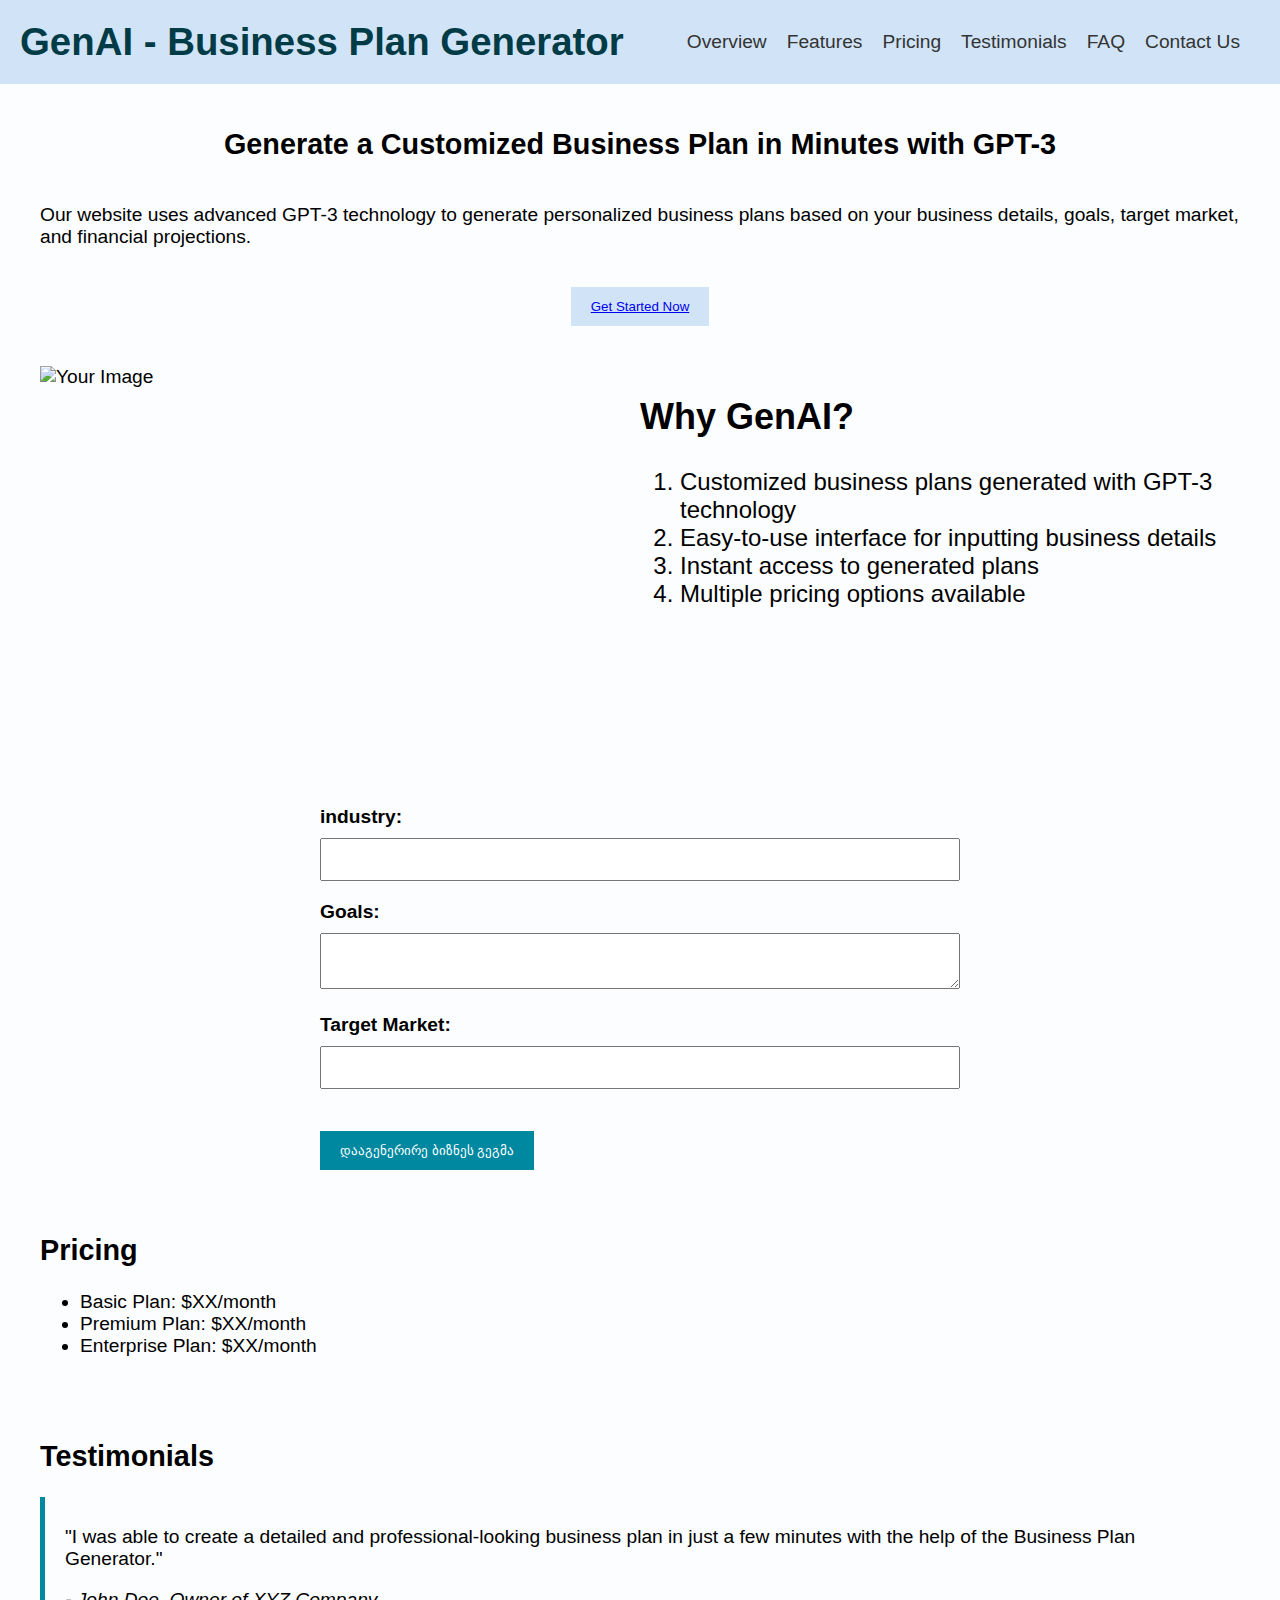
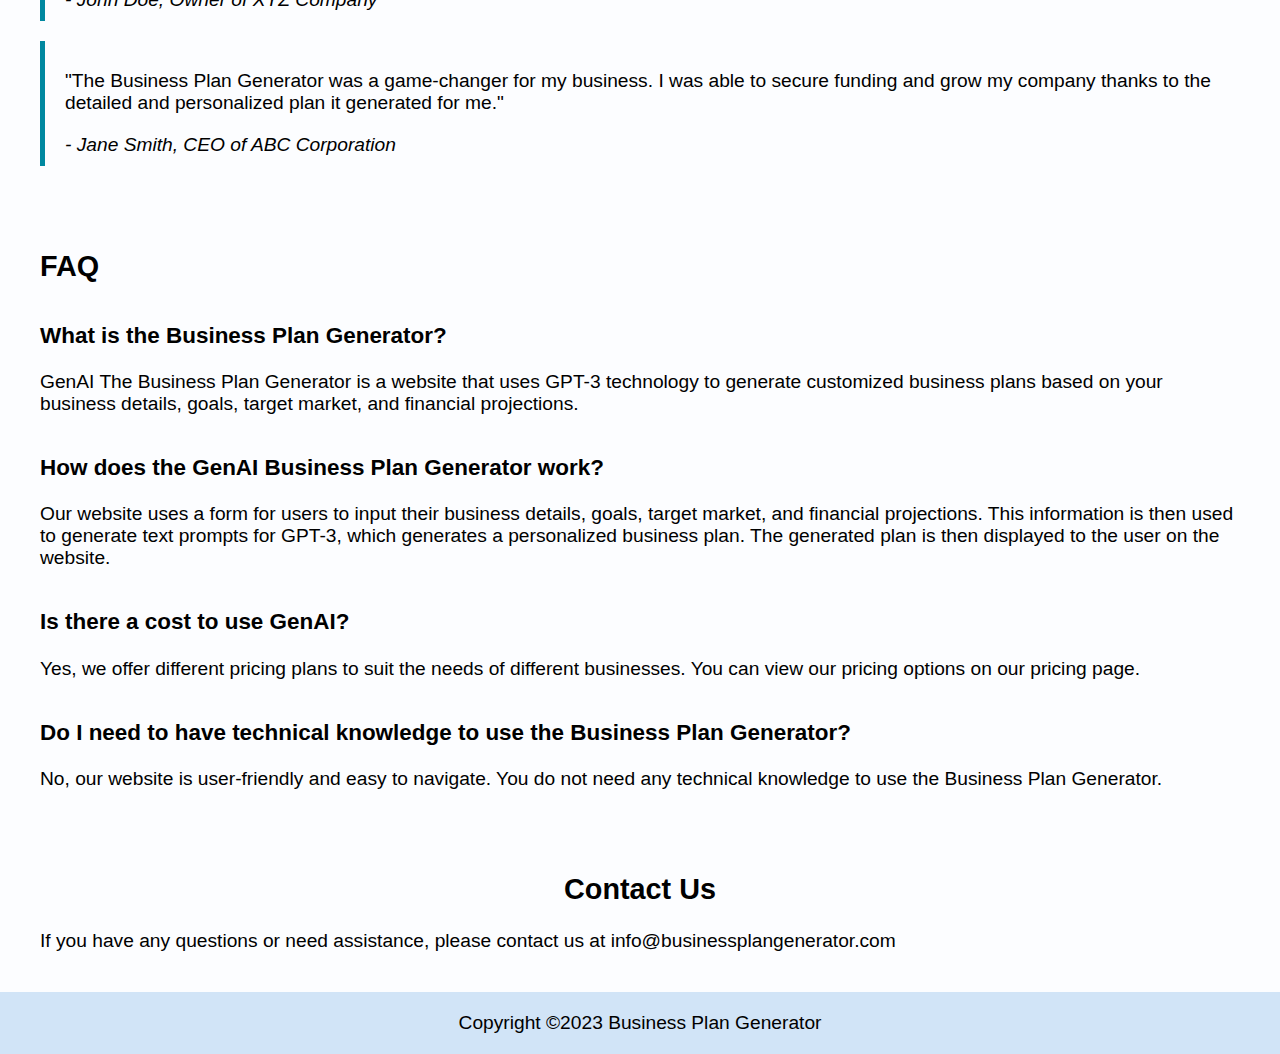
==== index.html @ 0a09f993 "Create index.html" ====
<!DOCTYPE html>
<html>
  <html lang="en">
    <head>
      <meta charset="UTF-8" />
      <meta http-equiv="X-UA-Compatible" content="IE=edge" />
      <meta name="viewport" content="width=device-width, initial-scale=1.0" />
      <title>Business Plan Generator</title>
      <link rel="stylesheet" href="css/styles.css" />
    </head>
    <body>
      <header>
        <h1>GenAI - Business Plan Generator</h1>
        <nav>
          <a href="#overview">Overview</a>
          <a href="#features">Features</a>
          <a href="#pricing">Pricing</a>
          <a href="#testimonials">Testimonials</a>
          <a href="#faq">FAQ</a>
          <a href="#contact">Contact Us</a>
        </nav>
      </header>
      <section id="overview">
        <h2>Generate a Customized Business Plan in Minutes with GPT-3</h2>
        <p>
        Our website uses advanced GPT-3 technology to
        generate personalized business plans based 
        on your business details, goals, target market, and financial projections.   
        </p>
        <button><a href="#form"> Get Started Now </a></button>
      </section>


      <section id="features">
        <div class="grid-container">
          <img class="grid-item" src="https://cdn.pixabay.com/photo/2019/06/13/09/41/business-4271251_960_720.png" alt="Your Image" >
          <div class="grid-item text-content">
                <h2>Why GenAI?</h2>
                        <ol>
                          <li>
                            Customized business plans generated with GPT-3 technology
                          </li>
                          <li>
                            Easy-to-use interface for inputting business details
                          </li>
                          <li>Instant access to generated plans</li>
                          <li>Multiple pricing options available</li>
                        </ol>
          </div>
        </div>
        
       
      </section>
      <!-- <section id="features">
        <h2>რატომ GenAI?</h2>
        <ol>
          <li>
            თქვენზე მორგებული ბიზნეს გეგმები, გენერირებული GPT-3 ტექნოლოგიით
          </li>
          <li>
            მარტივად გამოსაყენებელი ინტერფეისი ბიზნესის დეტალების შესაყვანად
          </li>
          <li>მყისიერი წვდომა გენერირებულ გეგმებზე</li>
          <li>ხელმისაწვდომი ფასების მრავალი ვარიანტი</li>
        </ol>
      </section> -->
     

      <form id="form">
        <label for="industry">industry:</label>
        <input type="text" id="industry" name="industry" /><br />
        <label for="goals">Goals:</label>
        <textarea id="goals" name="goals"></textarea><br />
        <label for="target-market">Target Market:</label>
        <input type="text" id="target-market" name="target-market" /><br />
        <br />
        <input type="submit" id="submit" value="დააგენერირე ბიზნეს გეგმა" />
       
        </form>

   <div id="res" class="res"></div>

   <section id="pricing">
   
        <h2>Pricing</h2>
        <ul>
          <li>Basic Plan: $XX/month</li>
          <li>Premium Plan: $XX/month</li>
          <li>Enterprise Plan: $XX/month</li>
        </ul>
      </section>
      <section id="testimonials">
        <h2>Testimonials</h2>
        <blockquote>
          <p>
            "I was able to create a detailed and professional-looking business plan in just
            a few minutes with the help of the Business Plan Generator."
          </p>
          <cite>- John Doe, Owner of XYZ Company</cite>
        </blockquote>
        <blockquote>
          <p>
            "The Business Plan Generator was a game-changer for my 
            business. I was able to secure funding and grow my company thanks
            to the detailed and personalized plan it generated for me."
          </p>
          <cite>- Jane Smith, CEO of ABC Corporation</cite>
        </blockquote>
      </section>
      <section id="faq">
        <h2>FAQ</h2>
        <h3>What is the Business Plan Generator?</h3>
        <p>
          GenAI The Business Plan Generator is a website that uses 
          GPT-3 technology to generate customized business plans based on your business 
          details, goals, target market, and financial projections.
        </p>
        <h3>How does the GenAI Business Plan Generator work?</h3>
        <p>
          Our website uses a form for users to input their business 
          details, goals, target market, and financial projections. This information is 
          then used to generate text prompts for GPT-3, which generates a personalized business plan. The 
          generated plan is then displayed to the user on the website.
        </p>
        <h3>Is there a cost to use GenAI?</h3>
        <p>
          Yes, we offer different pricing plans to suit the 
          needs of different businesses. 
          You can view our pricing options on our pricing page.
        </p>
        <h3>
          Do I need to have technical knowledge to use the Business Plan Generator?
        </h3>
        <p>
          No, our website is user-friendly and easy to navigate. 
          You do not need any
          technical knowledge to use the Business Plan Generator.
        </p>
      </section>
      <section id="contact">
        <h2>Contact Us</h2>
        <p>
          If you have any questions or need assistance, 
          please contact us at info@businessplangenerator.com   
        </p>
      </section>
      <footer>
        <p>Copyright ©2023 Business Plan Generator</p>
      </footer>
      <script src="script/index.js"></script>
    </body>
  </html>
</html>
---- css/styles.css ----
body {
  font-family: Arial, sans-serif;
  margin: 0;
  padding: 0;
}

/*--ai es washale loading sscreen roaaaa--*/ 

/*---.loading-screen {
  display: none; 
  position: fixed;
  top: 50%;
  left: 50%;
  transform: translate(-50%, -50%);
}
---*/



body {
  background-color: rgb(252, 253, 255);
  font-size: larger;
}


.grid-container {
  display: grid;
  grid-template-columns: 1fr 1fr; /* two equal columns */
}

.grid-item {
  /* common styles for both image and text */
  height: 400px;
  
}

.text-content {
  /* styles specific to the text content */
  font-size: x-large;
}

header {
  background-color: #d1e4f7;
  display: flex;
  justify-content: space-between;
  align-items: center;
  padding: 20px;
}

header h1 {
  margin: 0;
  font-weight: bolder;
  color: #013b46;
}

nav {
  display: flex;
}

nav a {
  margin-right: 20px;
  text-decoration: none;
  color: #333;
}

section {
  max-width: 1200px;
  margin: 0 auto;
  padding: 20px;
}

section#overview {
  display: flex;
  flex-direction: column;
  align-items: center;
}

section#overview h2 {
  text-align: center;
}

section#overview button {
  background-color: #d1e4f7;
  color: white;
  padding: 12px 20px;
  border: none;
  cursor: pointer;
  margin-top: 20px;
}

section#features ul {
  list-style: none;
}

section#testimonials blockquote {
  border-left: 5px solid #0088a0;
  padding: 10px 20px;
  margin: 20px 0;
}
section#faq h3 {
  margin-top: 40px;
}

section#contact h2 {
  text-align: center;
}

footer {
  background-color: #d1e4f7;
  text-align: center;
  padding: 20px;
}

footer p {
  margin: 0;
}

form {
  width: 50%;
  margin: 0 auto;
  padding: 20px;
}

label {
  display: block;
  margin-bottom: 10px;
  font-weight: bold;
}

input[type="text"],
textarea {
  width: 100%;
  padding: 12px 20px;
  margin-bottom: 20px;
  box-sizing: border-box;
}

input[type="submit"] {
  background-color: #0088a0;
  color: white;
  padding: 12px 20px;
  border: none;
  cursor: pointer;
}

.res {
  background-color: #d1e4f7;
}
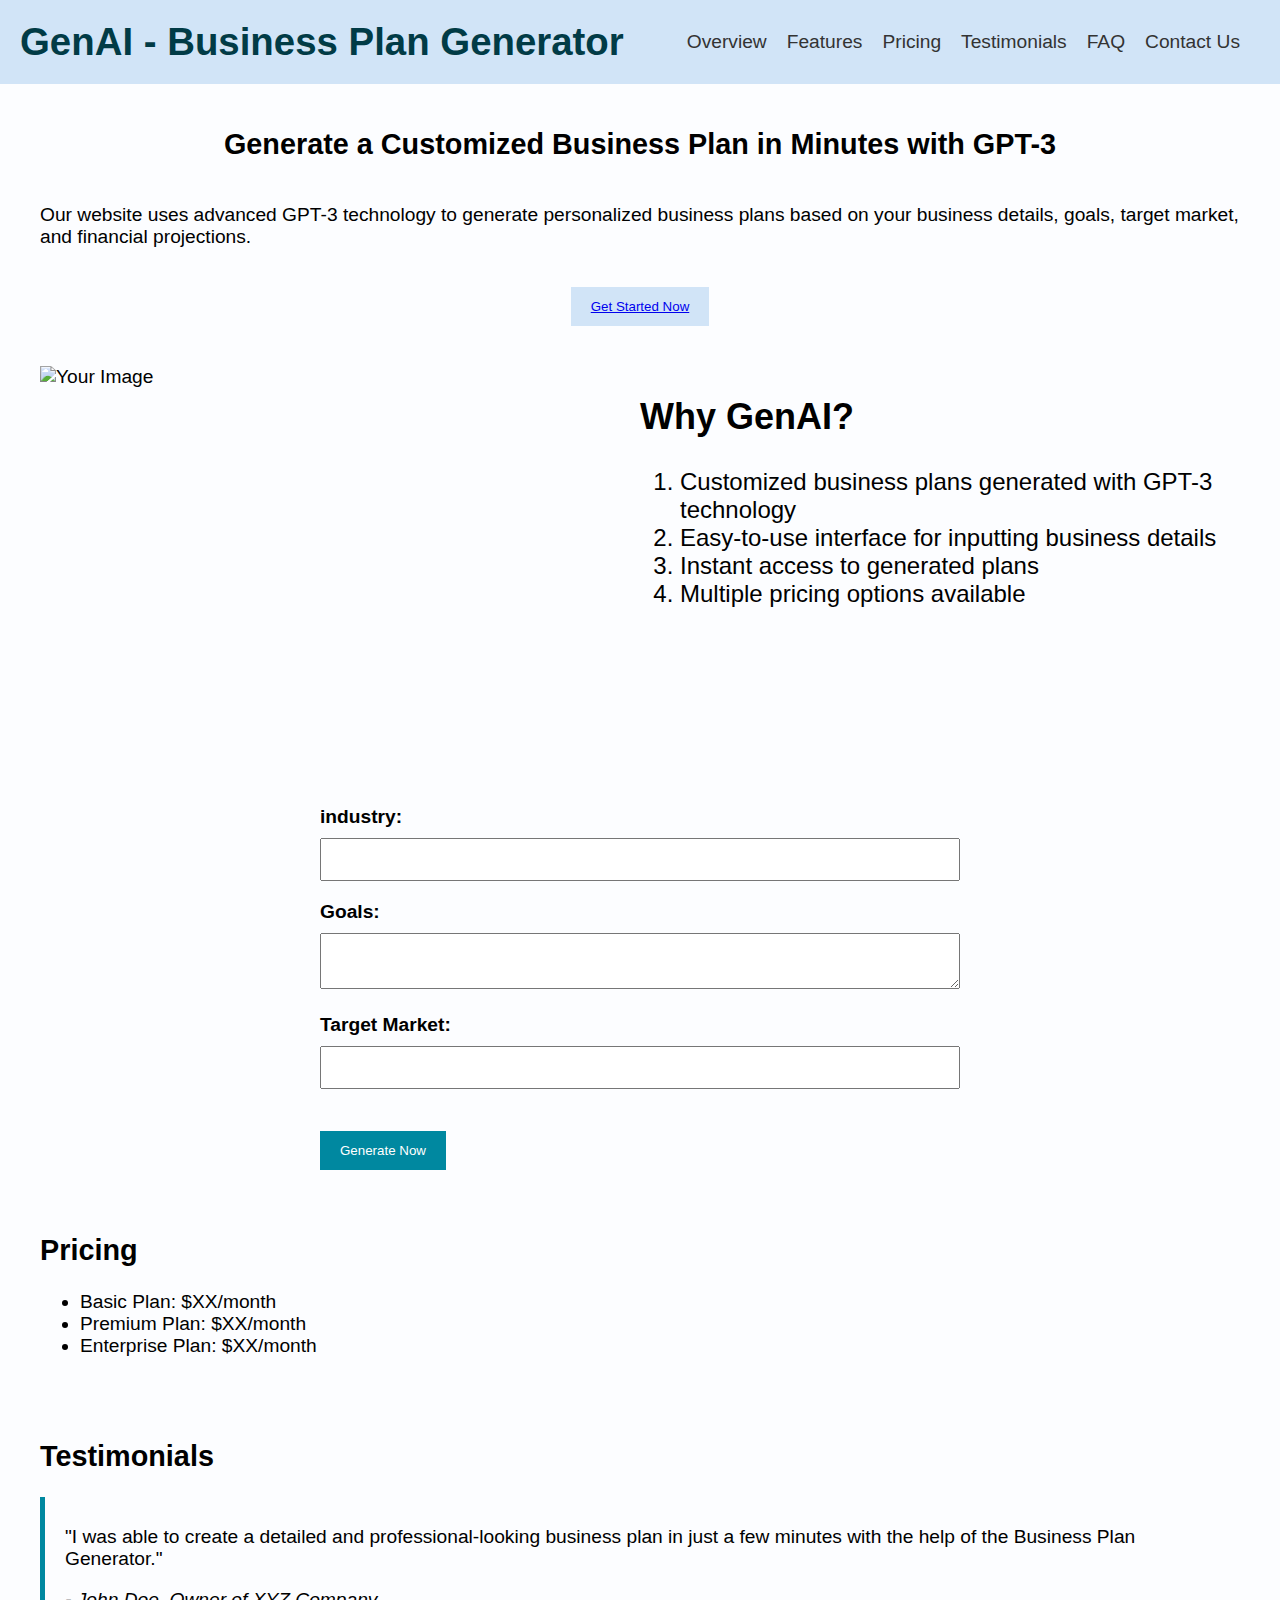
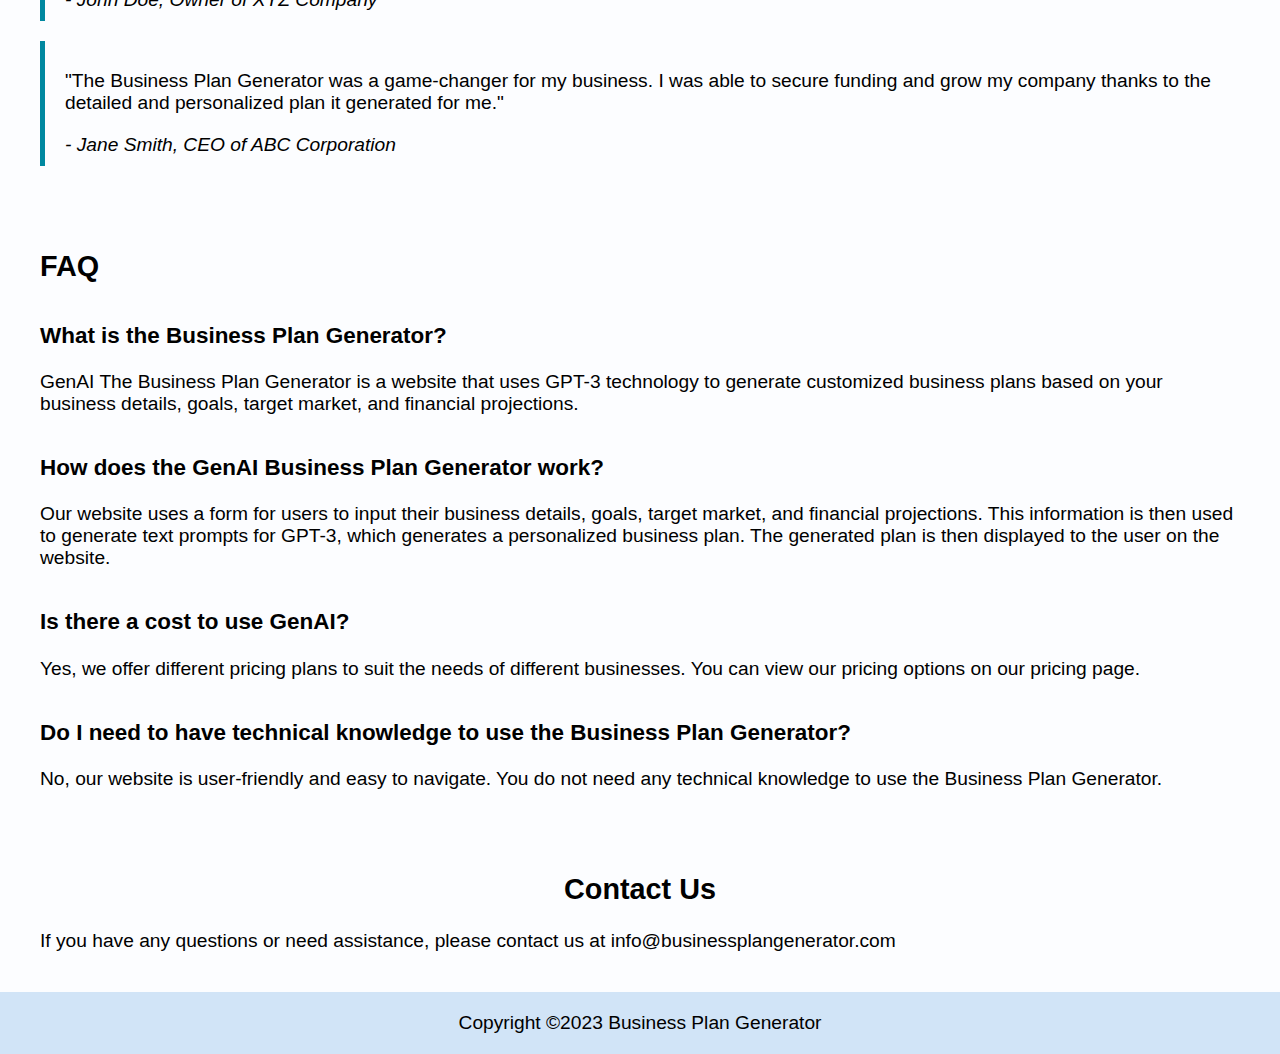
==== commit 7d4cf722: "Update index.html" ====
--- a/index.html
+++ b/index.html
@@ -74,7 +74,7 @@
         <label for="target-market">Target Market:</label>
         <input type="text" id="target-market" name="target-market" /><br />
         <br />
-        <input type="submit" id="submit" value="დააგენერირე ბიზნეს გეგმა" />
+        <input type="submit" id="submit" value="Generate Now" />
        
         </form>
 
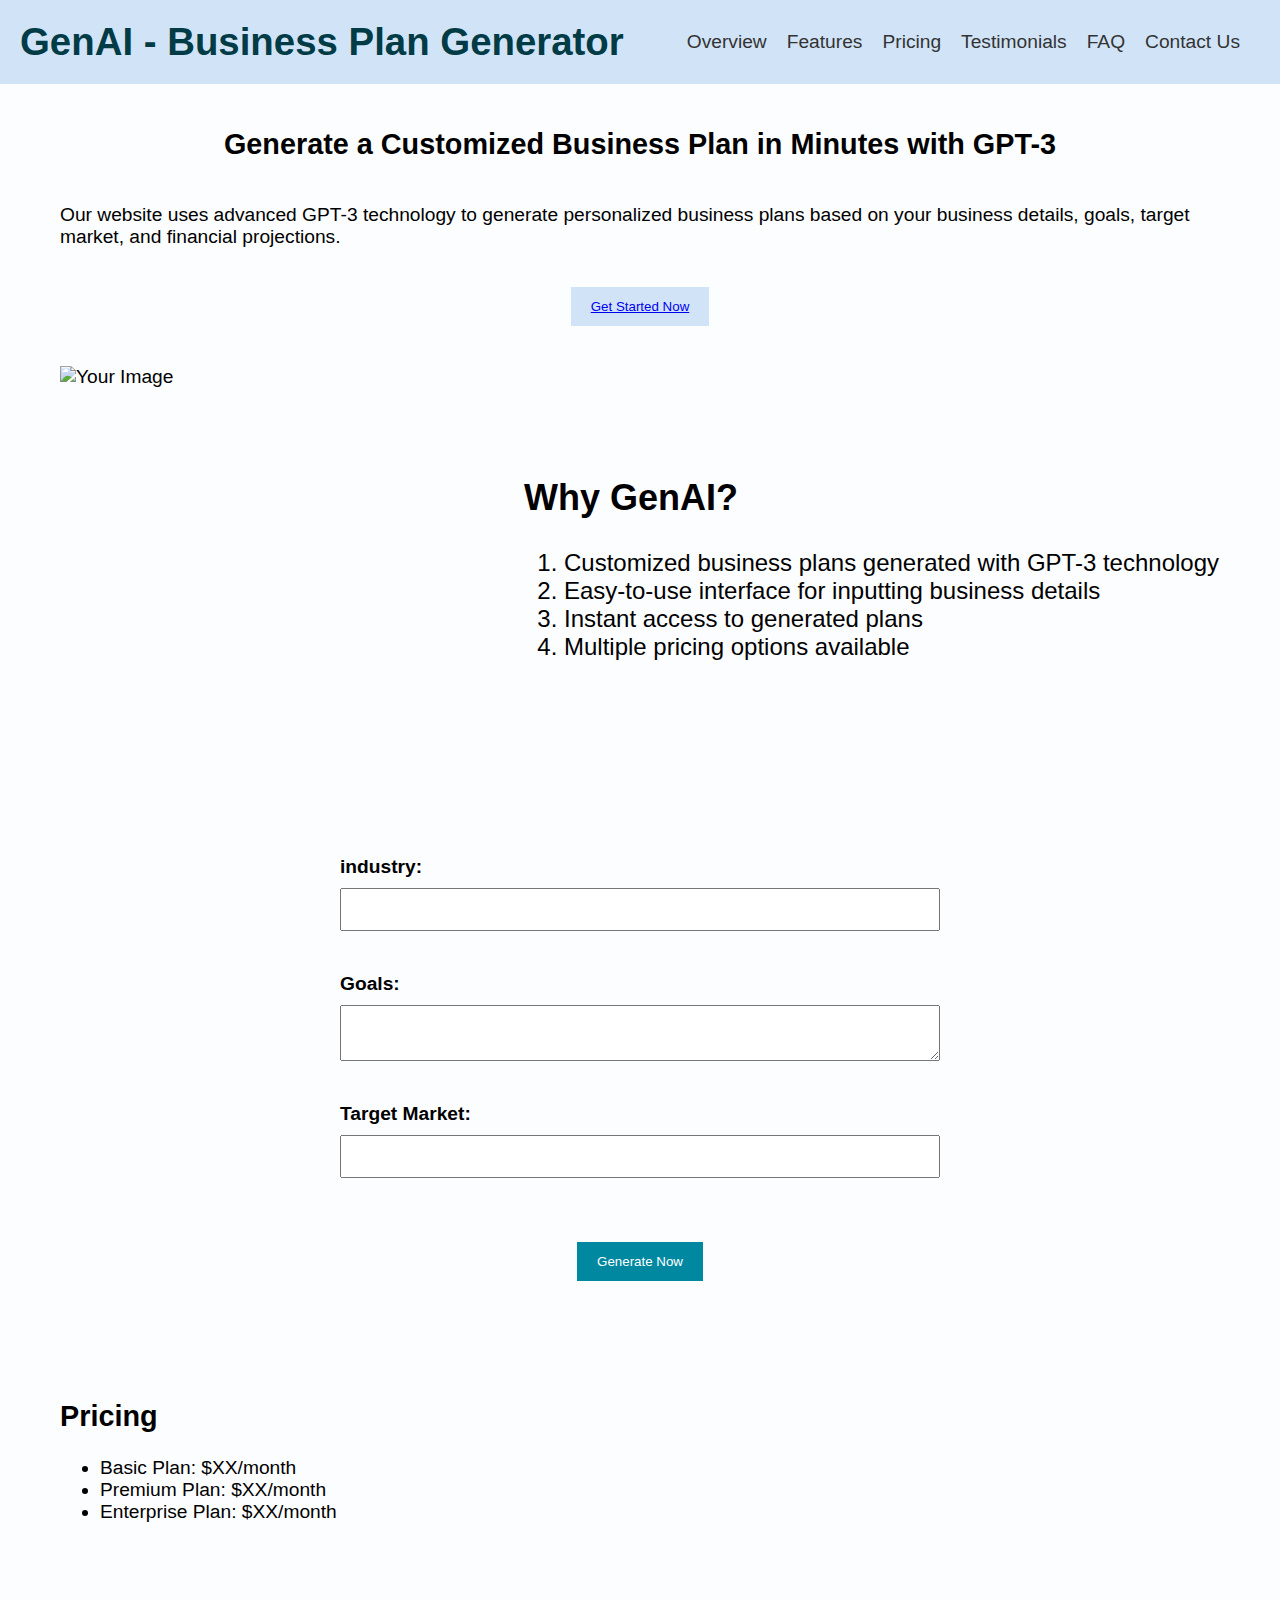
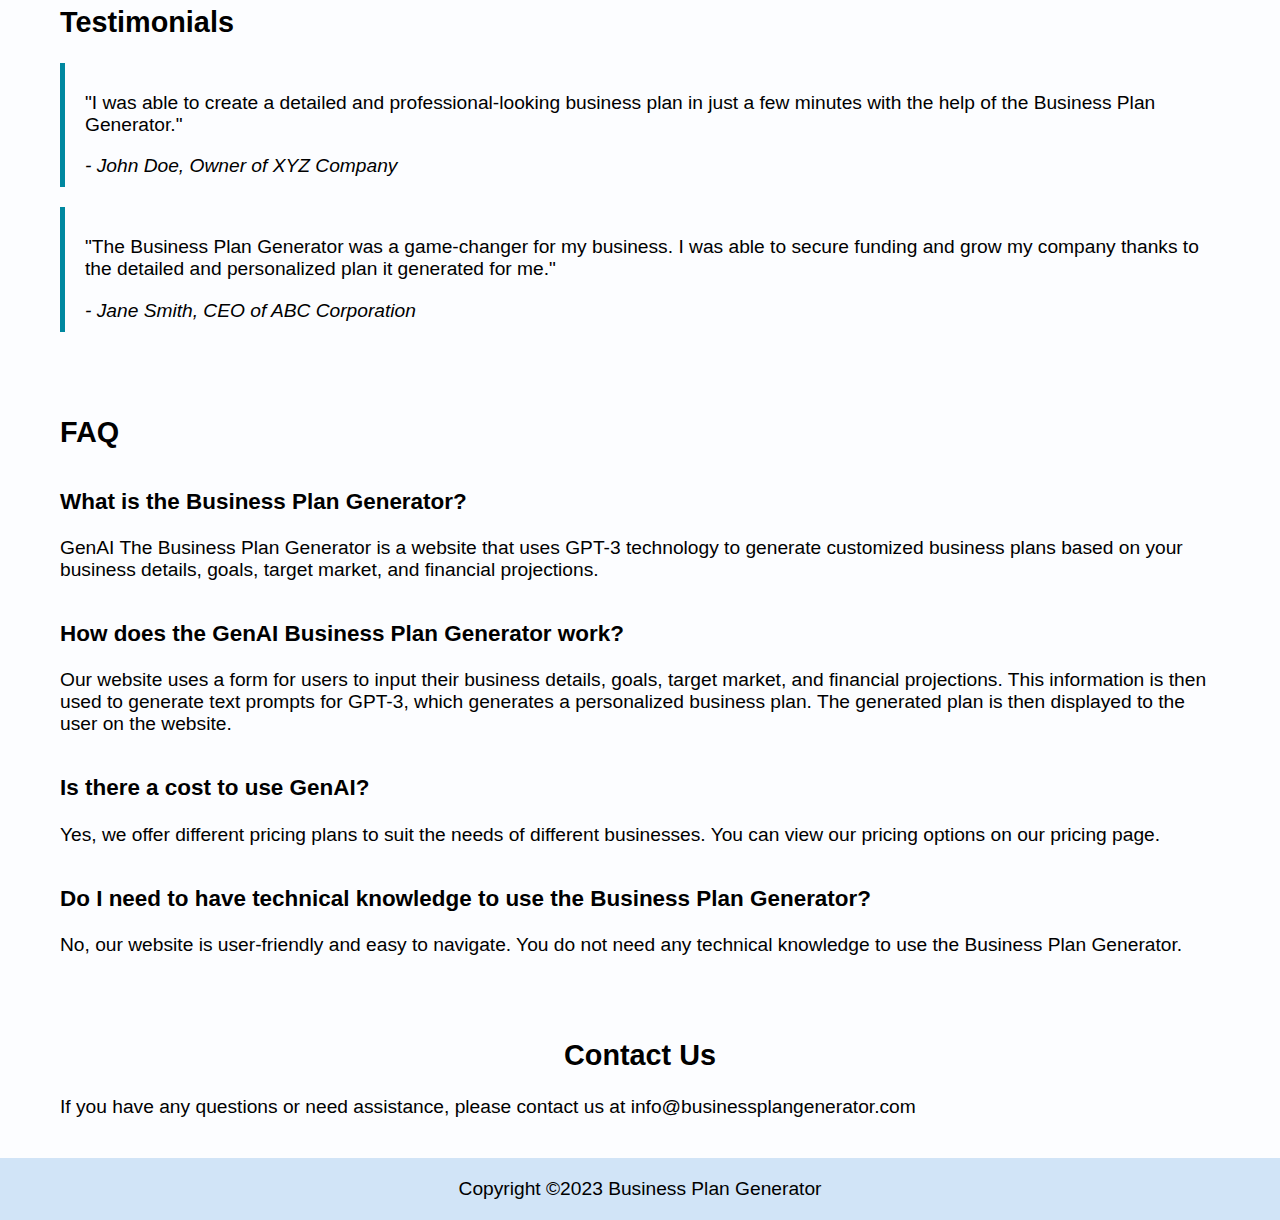
==== commit 65c5f44a: "feat: added loadidng scree" ====
--- a/index.html
+++ b/index.html
@@ -23,33 +23,30 @@
       <section id="overview">
         <h2>Generate a Customized Business Plan in Minutes with GPT-3</h2>
         <p>
-        Our website uses advanced GPT-3 technology to
-        generate personalized business plans based 
-        on your business details, goals, target market, and financial projections.   
+          Our website uses advanced GPT-3 technology to generate personalized
+          business plans based on your business details, goals, target market,
+          and financial projections.
         </p>
         <button><a href="#form"> Get Started Now </a></button>
       </section>
 
-
       <section id="features">
         <div class="grid-container">
-          <img class="grid-item" src="https://cdn.pixabay.com/photo/2019/06/13/09/41/business-4271251_960_720.png" alt="Your Image" >
-          <div class="grid-item text-content">
-                <h2>Why GenAI?</h2>
-                        <ol>
-                          <li>
-                            Customized business plans generated with GPT-3 technology
-                          </li>
-                          <li>
-                            Easy-to-use interface for inputting business details
-                          </li>
-                          <li>Instant access to generated plans</li>
-                          <li>Multiple pricing options available</li>
-                        </ol>
+          <img
+            class="grid-item"
+            src="https://cdn.pixabay.com/photo/2019/06/13/09/41/business-4271251_960_720.png"
+            alt="Your Image"
+          />
+          <div class="text-content">
+            <h2>Why GenAI?</h2>
+            <ol>
+              <li>Customized business plans generated with GPT-3 technology</li>
+              <li>Easy-to-use interface for inputting business details</li>
+              <li>Instant access to generated plans</li>
+              <li>Multiple pricing options available</li>
+            </ol>
           </div>
         </div>
-        
-       
       </section>
       <!-- <section id="features">
         <h2>რატომ GenAI?</h2>
@@ -64,24 +61,27 @@
           <li>ხელმისაწვდომი ფასების მრავალი ვარიანტი</li>
         </ol>
       </section> -->
-     
 
       <form id="form">
         <label for="industry">industry:</label>
-        <input type="text" id="industry" name="industry" /><br />
+        <input required type="text" id="industry" name="industry" /><br />
         <label for="goals">Goals:</label>
-        <textarea id="goals" name="goals"></textarea><br />
+        <textarea required id="goals" name="goals"></textarea><br />
         <label for="target-market">Target Market:</label>
-        <input type="text" id="target-market" name="target-market" /><br />
+        <input
+          required
+          type="text"
+          id="target-market"
+          name="target-market"
+        /><br />
         <br />
         <input type="submit" id="submit" value="Generate Now" />
-       
-        </form>
+      </form>
 
-   <div id="res" class="res"></div>
+      <div id="pac-man" class="pac-man"></div>
+      <div id="res" class="res"></div>
 
-   <section id="pricing">
-   
+      <section id="pricing">
         <h2>Pricing</h2>
         <ul>
           <li>Basic Plan: $XX/month</li>
@@ -93,16 +93,17 @@
         <h2>Testimonials</h2>
         <blockquote>
           <p>
-            "I was able to create a detailed and professional-looking business plan in just
-            a few minutes with the help of the Business Plan Generator."
+            "I was able to create a detailed and professional-looking business
+            plan in just a few minutes with the help of the Business Plan
+            Generator."
           </p>
           <cite>- John Doe, Owner of XYZ Company</cite>
         </blockquote>
         <blockquote>
           <p>
-            "The Business Plan Generator was a game-changer for my 
-            business. I was able to secure funding and grow my company thanks
-            to the detailed and personalized plan it generated for me."
+            "The Business Plan Generator was a game-changer for my business. I
+            was able to secure funding and grow my company thanks to the
+            detailed and personalized plan it generated for me."
           </p>
           <cite>- Jane Smith, CEO of ABC Corporation</cite>
         </blockquote>
@@ -111,37 +112,37 @@
         <h2>FAQ</h2>
         <h3>What is the Business Plan Generator?</h3>
         <p>
-          GenAI The Business Plan Generator is a website that uses 
-          GPT-3 technology to generate customized business plans based on your business 
-          details, goals, target market, and financial projections.
+          GenAI The Business Plan Generator is a website that uses GPT-3
+          technology to generate customized business plans based on your
+          business details, goals, target market, and financial projections.
         </p>
         <h3>How does the GenAI Business Plan Generator work?</h3>
         <p>
-          Our website uses a form for users to input their business 
-          details, goals, target market, and financial projections. This information is 
-          then used to generate text prompts for GPT-3, which generates a personalized business plan. The 
-          generated plan is then displayed to the user on the website.
+          Our website uses a form for users to input their business details,
+          goals, target market, and financial projections. This information is
+          then used to generate text prompts for GPT-3, which generates a
+          personalized business plan. The generated plan is then displayed to
+          the user on the website.
         </p>
         <h3>Is there a cost to use GenAI?</h3>
         <p>
-          Yes, we offer different pricing plans to suit the 
-          needs of different businesses. 
-          You can view our pricing options on our pricing page.
+          Yes, we offer different pricing plans to suit the needs of different
+          businesses. You can view our pricing options on our pricing page.
         </p>
         <h3>
-          Do I need to have technical knowledge to use the Business Plan Generator?
+          Do I need to have technical knowledge to use the Business Plan
+          Generator?
         </h3>
         <p>
-          No, our website is user-friendly and easy to navigate. 
-          You do not need any
-          technical knowledge to use the Business Plan Generator.
+          No, our website is user-friendly and easy to navigate. You do not need
+          any technical knowledge to use the Business Plan Generator.
         </p>
       </section>
       <section id="contact">
         <h2>Contact Us</h2>
         <p>
-          If you have any questions or need assistance, 
-          please contact us at info@businessplangenerator.com   
+          If you have any questions or need assistance, please contact us at
+          info@businessplangenerator.com
         </p>
       </section>
       <footer>
--- a/css/styles.css
+++ b/css/styles.css
@@ -4,7 +4,11 @@
   padding: 0;
 }
 
-/*--ai es washale loading sscreen roaaaa--*/ 
+* {
+  box-sizing: border-box;
+}
+
+/*--ai es washale loading sscreen roaaaa--*/
 
 /*---.loading-screen {
   display: none; 
@@ -15,28 +19,28 @@
 }
 ---*/
 
-
-
 body {
   background-color: rgb(252, 253, 255);
   font-size: larger;
 }
 
-
 .grid-container {
-  display: grid;
-  grid-template-columns: 1fr 1fr; /* two equal columns */
+  display: flex;
+  justify-content: space-between;
+  gap: 20px;
+  height: 400px;
+  align-items: center;
 }
 
 .grid-item {
   /* common styles for both image and text */
-  height: 400px;
-  
+  height: 100%;
 }
 
 .text-content {
   /* styles specific to the text content */
   font-size: x-large;
+  width: 60%;
 }
 
 header {
@@ -119,6 +123,9 @@
   width: 50%;
   margin: 0 auto;
   padding: 20px;
+  display: flex;
+  flex-direction: column;
+  justify-content: center;
 }
 
 label {
@@ -141,8 +148,103 @@
   padding: 12px 20px;
   border: none;
   cursor: pointer;
+
+  align-self: center;
+  transition: background-color 0.3s ease;
 }
 
 .res {
   background-color: #d1e4f7;
-}
+  transition: all 0.7s ease;
+  margin-top: 20px;
+  overflow: hidden;
+  padding-inline: 30px;
+}
+
+#form {
+  margin-top: 50px;
+}
+
+.pac-man {
+  border-radius: 50%;
+  margin: 0 auto;
+  margin-left: 44%;
+  border-radius: 100em 100em 0 0;
+  transition: all 1s;
+  background: #f00;
+  opacity: 0;
+  transform-origin: bottom;
+  animation: eating-top 0.5s infinite;
+}
+.pac-man,
+.pac-man::before {
+  width: 70px;
+  height: calc(35px);
+  background: #fed75a;
+}
+.pac-man::before {
+  content: "";
+  display: block;
+  margin-top: calc(35px);
+  position: absolute;
+  transform-origin: top;
+  border-radius: 0 0 100em 100em;
+  transform: rotate(80deg);
+  animation: eating-bottom 0.5s infinite;
+}
+.pac-man::after {
+  position: absolute;
+  border-radius: 100em;
+  content: "";
+  display: block;
+  height: 20px;
+  width: 20px;
+  margin-top: calc(25px);
+  margin-left: calc(25px);
+  transform-origin: center;
+  animation: center 0.5s infinite, ball 0.5s -0.33s infinite linear;
+}
+@keyframes eating-top {
+  0% {
+    transform: rotate(-40deg);
+  }
+  50% {
+    transform: rotate(0deg);
+  }
+  100% {
+    transform: rotate(-40deg);
+  }
+}
+@keyframes eating-bottom {
+  0% {
+    transform: rotate(80deg);
+  }
+  50% {
+    transform: rotate(0deg);
+  }
+  100% {
+    transform: rotate(80deg);
+  }
+}
+@keyframes center {
+  0% {
+    transform: rotate(40deg);
+  }
+  50% {
+    transform: rotate(0deg);
+  }
+  100% {
+    transform: rotate(40deg);
+  }
+}
+@keyframes ball {
+  0% {
+    opacity: 0.7;
+    box-shadow: 70px 0 0 0 #fed75a, 120px 0 0 0 #fed75a, 170px 0 0 0 #fed75a,
+      220px 0 0 0 #fed75a;
+  }
+  100% {
+    box-shadow: 20px 0 0 0 #fed75a, 70px 0 0 0 #fed75a, 120px 0 0 0 #fed75a,
+      170px 0 0 0 #fed75a;
+  }
+}
